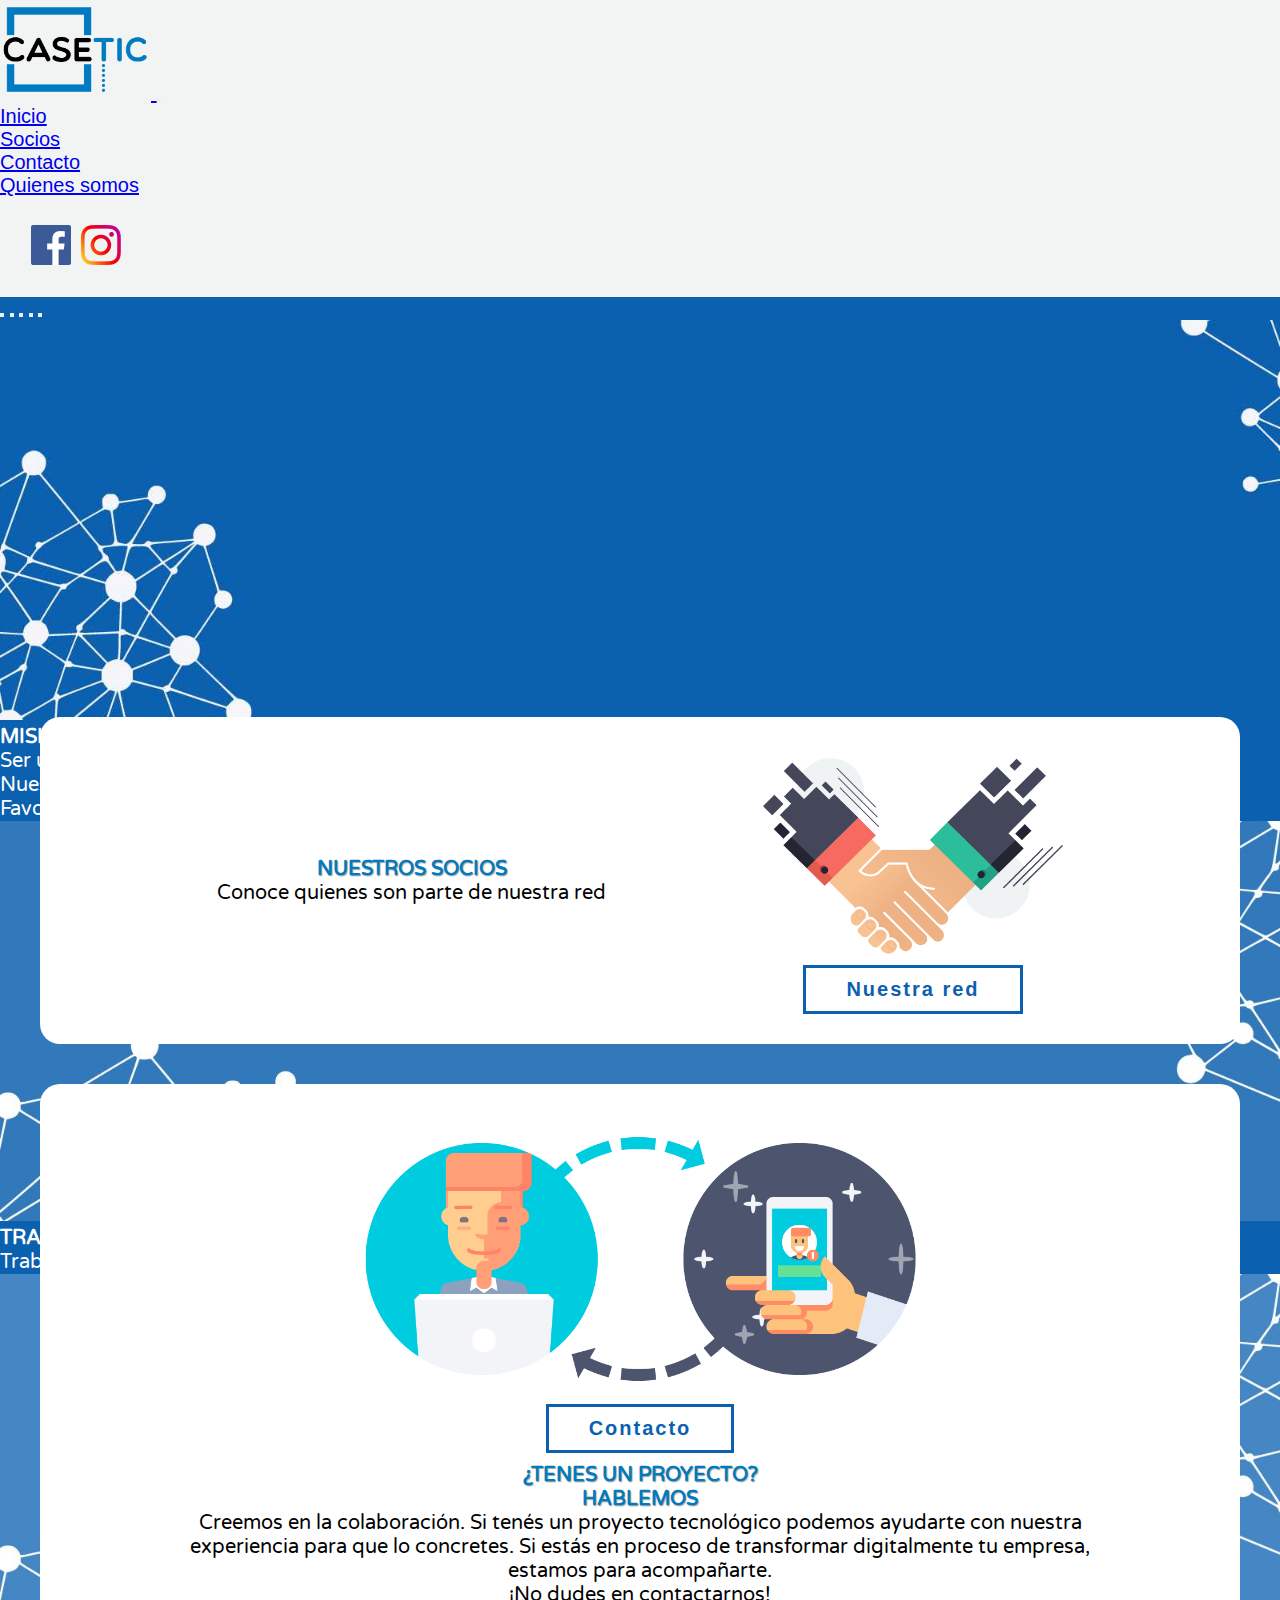
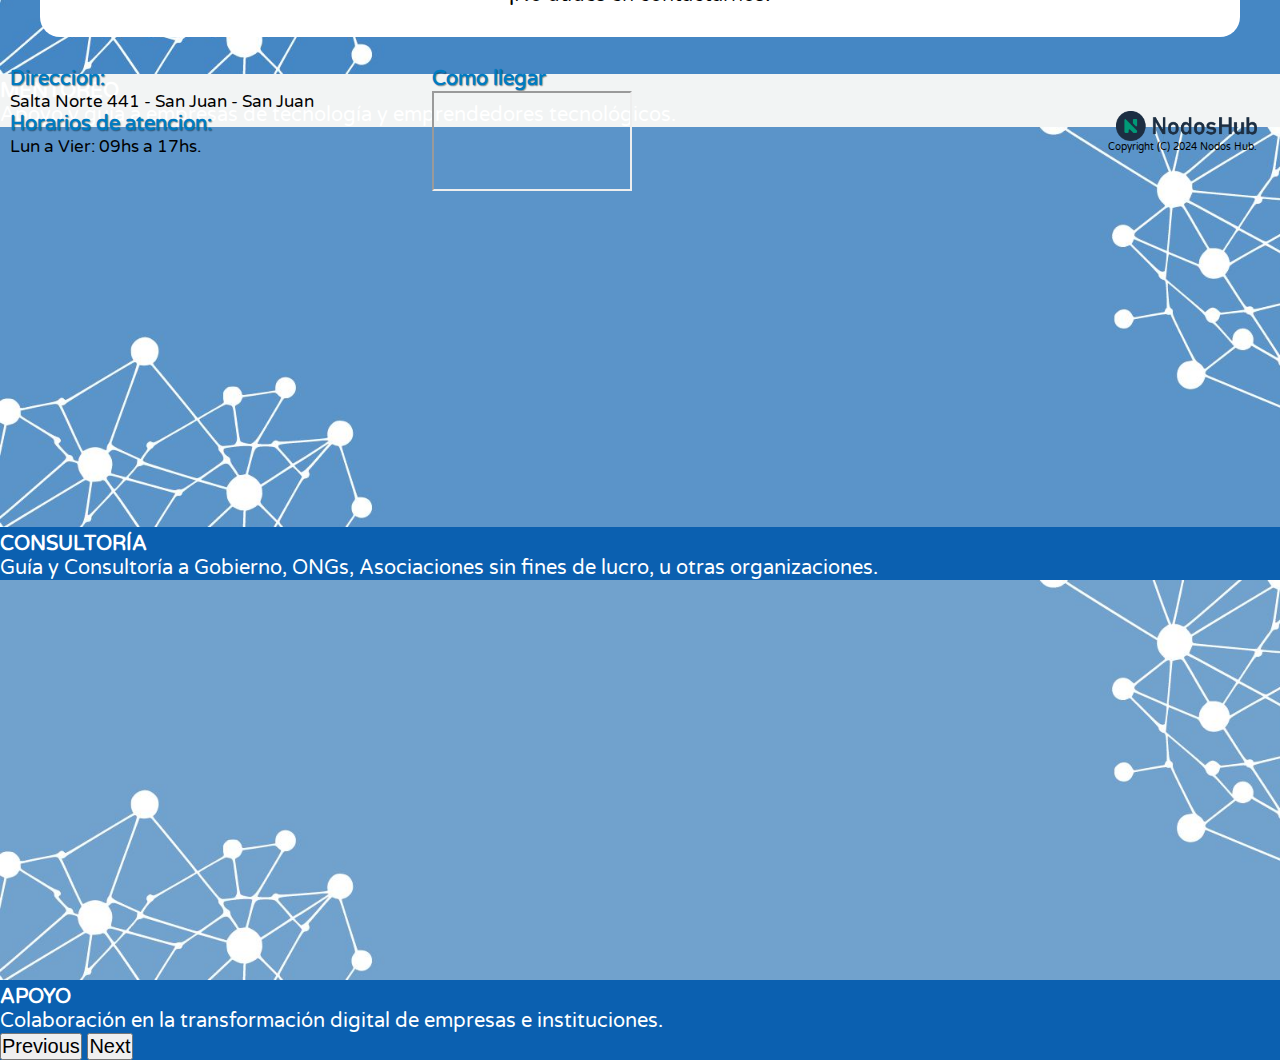
==== index.html @ f6cd6129 "primera" ====
<!DOCTYPE html>
<html lang="en">
<head>
    <link href="https://cdn.jsdelivr.net/npm/bootstrap@5.3.2/dist/css/bootstrap.min.css" rel="stylesheet" integrity="sha384-T3c6CoIi6uLrA9TneNEoa7RxnatzjcDSCmG1MXxSR1GAsXEV/Dwwykc2MPK8M2HN" crossorigin="anonymous">
    <meta charset="UTF-8">
    <meta name="viewport" content="width=device-width, initial-scale=1.0">
    <link href="https://fonts.googleapis.com/css2?family=Anton&display=swap" rel="stylesheet">
    <link rel="stylesheet" href="/css/style.css">
    <link rel="preconnect" href="https://fonts.googleapis.com">
    <link rel="preconnect" href="https://fonts.gstatic.com" crossorigin>
    <link href="https://fonts.googleapis.com/css2?family=Varela+Round&display=swap" rel="stylesheet">
    <title>CASETIC</title>
</head>
<body>
    <header class="Nav">
        <nav class="navbar navbar-expand-lg" style="background-color: #F2F4F4;">
            <div class="container-fluid">
            <a class="navbar-brand" href="index.html">
                <img id="logo" src="/img/isologo-peque.png" alt="Logo">
            </a>
            <button class="navbar-toggler" type="button" data-bs-toggle="collapse" data-bs-target="#navbarNav" aria-controls="navbarNav" aria-expanded="false" aria-label="Toggle navigation">
                <span class="navbar-toggler-icon"></span>
            </button>
            <div class="collapse navbar-collapse" id="navbarNav">
                <ul class="navbar-nav mx-auto">
                <li class="nav-item">
                    <a class="nav-link" aria-current="page" href="index.html">Inicio</a>
                </li>
                <li class="nav-item">
                    <a class="nav-link" href="socios.html">Socios</a>
                </li>
                <li class="nav-item">
                    <a class="nav-link" href="/contacto.html">Contacto</a>
                </li>
                <li class="nav-item">
                  <a class="nav-link" href="nosotros.html">Quienes somos</a>
              </li>
                </ul>
            </div>
            <div class="redes">
              <a href="https://www.facebook.com/casetic/" target="_blank"><img src="/img/face.png" alt=""></a>
              <a href="https://www.instagram.com/casetic" target="_blank"><img src="/img/ig.png" alt=""></a>
            </div>
        </nav>
    </header>

    <section class="carrousel-top">
      <div class="carrusel" >
        <div id="carouselExampleDark" class="carousel carousel-dark slide carousel-fade" data-bs-ride="carousel" >
            <div class="carousel-indicators">
              <button type="button" data-bs-target="#carouselExampleDark" data-bs-slide-to="0" class="active" aria-current="true" aria-label="Slide 1"></button>
              <button type="button" data-bs-target="#carouselExampleDark" data-bs-slide-to="1" aria-label="Slide 2"></button>
              <button type="button" data-bs-target="#carouselExampleDark" data-bs-slide-to="2" aria-label="Slide 3"></button>
              <button type="button" data-bs-target="#carouselExampleDark" data-bs-slide-to="3" aria-label="Slide 4"></button>
              <button type="button" data-bs-target="#carouselExampleDark" data-bs-slide-to="4" aria-label="Slide 5"></button>
            </div>
            <div class="carousel-inner">
              <div class="carousel-item active" data-bs-interval="10000">
                <img src="/img/slliderx.jpg" class="d-block w-100" alt="...">
                <div class="carousel-caption top-0 mt-5">
                  <h2 class="mt-0 fs-1 text-uppercase">MISIÓN</h2>
                  <p class="display-7 fw-bolder">Ser una cámara empresarial comprometida con el desarrollo de la economía del conocimiento de la Provincia de San Juan.</p>
                  <p>Nuestra misión es fomentar la vinculación entre las empresas socias con entidades y empresas de otras verticales de la economía.</p>
                  <p>Favorecer el desarrollo sectorial para convertirnos en un pular fundamental del crecimiento del entramado productivo e industrial.</p>
                </div>
              </div>
              <div class="carousel-item active" data-bs-interval="10000">
                <img src="/img/fondo3.jpg" class="d-block w-100" alt="...">
                <div class="carousel-caption top-0  mt-5">
                  <h2 class="mt-5 fs-1 text-uppercase">TRABAJO COORDINADO</h2>
                  <p class="display-7 fw-bolder">Trabajamos junto a los sectores productivos y creativos de la Provincia.</p>
                </div>
              </div>
              <div class="carousel-item active" data-bs-interval="10000">
                <img src="/img/fondo4.jpg" class="d-block w-100" alt="...">
                <div class="carousel-caption top-0  mt-5">
                  <h2 class="mt-5 fs-1 text-uppercase">MENTOREO</h2>
                  <p class="display-7 fw-bolder">Apoyo y guía a empresas de tecnología y emprendedores tecnológicos.</p>
                </div>
              </div>
              <div class="carousel-item active" data-bs-interval="10000">
                <img src="/img/fondo5.jpg" class="d-block w-100" alt="...">
                <div class="carousel-caption top-0  mt-5">
                  <h2 class="mt-5 fs-1 text-uppercase">CONSULTORÍA</h2>
                  <p class="display-7 fw-bolder">Guía y Consultoría a Gobierno, ONGs, Asociaciones sin fines de lucro, u otras organizaciones.</p>
                </div>
              </div>
              <div class="carousel-item active" data-bs-interval="10000">
                <img src="/img/fondo6.jpg" class="d-block w-100" alt="...">
                <div class="carousel-caption top-0  mt-5">
                  <h2 class="mt-5 fs-1 text-uppercase">APOYO</h2>
                  <p class="display-7 fw-bolder">Colaboración en la transformación digital de empresas e instituciones.</p>
                </div>
              </div>
            </div>
            <button class="carousel-control-prev" type="button" data-bs-target="#carouselExampleDark" data-bs-slide="prev">
              <span class="carousel-control-prev-icon" aria-hidden="true"></span>
              <span class="visually-hidden">Previous</span>
            </button>
            <button class="carousel-control-next" type="button" data-bs-target="#carouselExampleDark" data-bs-slide="next">
              <span class="carousel-control-next-icon" aria-hidden="true"></span>
              <span class="visually-hidden">Next</span>
            </button>
          </div>
        </div>    
    </section>

    <section class="socios">
    <div class="cards flex-row ..." >
        <div class="texto" >
            <h2>NUESTROS SOCIOS</h2>
            <p>Conoce quienes son parte de nuestra red</p>
        </div>
        <div class="imagen">
            <img src="/img/pngwing.com.png" alt="">
            <div class="boton">
              <a href="/socios.html" class="bn14">Nuestra red</button></a>
            </div>
        </div>
    </div>
    </section>

    <section class="Contacto">
      <div class="cards flex-row" >
        <div class="imagen">
          <img src="/img/contacto1.png" alt="">
          <div class="boton">
            <a href="/contacto.html" class="bn14">Contacto</button></a>
          </div>
        </div>
        <div class="intro">
          <h2>¿TENES UN PROYECTO?</h2>
          <h2>HABLEMOS</h2>
          <p>Creemos en la colaboración. Si tenés un proyecto tecnológico podemos ayudarte con nuestra experiencia para que lo concretes. Si estás en proceso de transformar digitalmente tu empresa, estamos para acompañarte.</p>
          <p>¡No dudes en contactarnos!</p>
        </div>        
      </div>
    </section>

    <footer class="pie">
      <div class="hora-dire">
        <h6>Direccion:</h6>
        <p>Salta Norte 441 - San Juan - San Juan</p>
        <h6>Horarios de atencion:</h6>
        <p>Lun a Vier: 09hs a 17hs.</p>
      </div>
      <div class="map">
        <h6>Como llegar</h6>
        <iframe src="https://www.google.com/maps/embed?pb=!1m14!1m8!1m3!1d13603.292685129614!2d-68.53767333834912!3d-31.52901628217124!3m2!1i1024!2i768!4f13.1!3m3!1m2!1s0x96814027e4897f9d%3A0x8abd70227843b22!2sCASETIC!5e0!3m2!1ses!2sar!4v1711327447420!5m2!1ses!2sar"></iframe>
      </div>
      <div class="nodos">
        <img src="/img/Nodos.png" alt="">
        <p>Copyright (C) 2024 Nodos Hub.</p>
      </div>
    </footer>
      <script src="https://cdn.jsdelivr.net/npm/bootstrap@5.3.2/dist/js/bootstrap.bundle.min.js" integrity="sha384-C6RzsynM9kWDrMNeT87bh95OGNyZPhcTNXj1NW7RuBCsyN/o0jlpcV8Qyq46cDfL" crossorigin="anonymous"></script>
  
</body>
</html>
---- css/style.css ----
*{
    box-sizing: border-box;
    margin: 0;
    padding: 0;
    font-family: 'roboto', sans-serif;
    font-size: 20px;
}
body{
    background-color: #0B60B0;
    min-height: 10vh;
}
h2 {
  font-family: "Varela Round", sans-serif;
}
h1{
  font-family: "Varela Round", sans-serif;
}
h6{
  font-family: "Varela Round", sans-serif;
}
p{
  font-family: "Varela Round", sans-serif;
}
#logo{
    height: 100px;
    width: auto;
}
.redes{
  display: flex;
  flex-direction: row;
  justify-content: center;
  align-items: center;
  height: 100px;
  width: 151.05px;
}
.redes img{
  height: 50px;
  width: auto;
}

.carousel-caption h2,
.carousel-caption p {
    color: #fff !important;
}
.carrousel-top{
  height: 400px;
  width: 100%;
}
.carrusel{
  height: 100%;
  width: 100%;
  margin: 0px;
  align-items: center;
  justify-content: center;
}

.slide{
  width: 100%;
}
.slide img{
    height: 400px;
    object-fit: cover;
}
.socios{
    display: flex;
    height: auto;
    width: 100%;
    padding: 10px;
    background-color: #0B60B0;
    align-items: center;
    justify-content: center;
    object-fit: cover;
}
.socios .cards{
    box-sizing: border-box;
    display: flex;
    flex-wrap: wrap;
    background-color: white;
    justify-content:space-evenly;
    width: 100%;
    max-width: 1200px;
    height: auto;
    padding: 30px 20px;
    margin: 10px;
    border: none;
    border-radius:20px;
    align-items: center;
}
.socios .cards .imagen{
    display: flex;
    flex-direction: column;
    justify-content: center;
    align-items: center;
}
.socios .cards img{
    width: 300px;
}
.texto h2{
  color: #007bc1;
  text-shadow: 1px 1px 1px rgba(0,0,0,0.37);
  text-align: center;
}

@media (max-width: 768px) {
  .socios .cards {
    padding: 20px; /* Ajusta el padding para pantallas más pequeñas */
  }
}

.Contacto{
  display: flex;
  height: auto;
  width: 100%;
  padding: 10px;
  background-color: #0B60B0;
  align-items: center;
  justify-content: center;
  object-fit: cover;
}
.Contacto .cards{
    box-sizing: border-box;
    display:flex;
    flex-wrap: wrap;
    flex-direction: row;
    background-color: white;
    justify-content:center;
    width: 100%;
    max-width: 1200px;
    height: 100%;
    padding: 30px 20px;
    margin: 10px;
    border: none;
    border-radius:20px;
}

.Contacto .cards .intro{
    max-width: 80%;
    max-height: 80%;
    margin: auto;
    flex-basis: auto;
    flex-grow: 1;
    text-align: center;
    justify-content: center;
    padding-top: 10px;
}
.Contacto .cards .imagen{
    flex-basis: auto;
    flex-grow: 1;
    display: flex;
    flex-direction: column;
    justify-content: center;
    align-items: center;
    margin: auto;
}
.Contacto .cards img{
    width: 50%;
    object-fit: cover;
}
.intro h2{
  text-align: center;
  color: #007bc1;
  text-shadow: 1px 1px 1px rgba(0,0,0,0.37);
}

@media (max-width: 768px) {
  .Contacto .cards {
    padding: 20px; /* Ajusta el padding para pantallas más pequeñas */
  }
}

.pie {
  display: flex;
  flex-direction:row;
  position: static;
  background-color: #F2F4F4;
  width: 100%;
  height: auto;
  margin: 0;
  box-sizing: border-box;
}
.pie h6{
  color: #007bc1;
  text-shadow: 1px 1px 1px rgba(0,0,0,0.37);
}
.hora-dire{
  flex: wrap;
  flex-direction: column;
  align-items: start;
  justify-content: start;
  margin: 0;
  padding: 10px;
  width: auto;
  width: 33%;
  box-sizing: border-box;
}
.pie .hora-dire p{
  font-size: 17px;
}
.pie .map{
  flex: wrap;
  flex-direction: column;
  align-items: start;
  justify-content: start;
  margin: 0;
  padding: 10px;
  width: 33%;
  box-sizing: border-box;
}
.pie .map iframe{
  height: 100px;
  width: 200px;
  
}
.pie .nodos{
  display: flex;
  flex-direction: column;
  align-items: end;
  justify-content: center;
  margin: 0;
  padding: 10px;
  width: 33%;
  box-sizing: border-box;
}

.nodos p{
  font-size: 10px;
}

.pie img{
  height: 30px;
  width: auto;
}
@media only screen and (max-width: 768px) {
  .pie {
    flex-direction: column; /* Cambiar a una disposición de columna en dispositivos móviles */
  }
  .pie .hora-dire,
  .pie .map,
  .pie .nodos {
    width: 100%; /* Cambiar el ancho de las columnas a 100% en dispositivos móviles */
    margin: 0; /* Eliminar márgenes en dispositivos móviles */
  }
  .pie .map iframe {
    height: 200px; /* Modificar el tamaño del iframe en dispositivos móviles */
    width: 100%; /* Ajustar el ancho del iframe al 100% en dispositivos móviles */
  }
  .pie img {
    height: auto; /* Permitir que la altura de la imagen se ajuste automáticamente en dispositivos móviles */
    width: 100%; /* Ajustar el ancho de la imagen al 100% en dispositivos móviles */
  }
}


/* BOTONES */
.bn632-hover {
    width: 160px;
    font-size: 16px;
    font-weight: 600;
    color: #fff;
    cursor: pointer;
    margin: 20px;
    height: 55px;
    text-align:center;
    border: none;
    background-size: 300% 100%;
    border-radius: 50px;
    moz-transition: all .4s ease-in-out;
    -o-transition: all .4s ease-in-out;
    -webkit-transition: all .4s ease-in-out;
    transition: all .4s ease-in-out;
  }
  
  .bn632-hover:hover {
    background-position: 100% 0;
    moz-transition: all .4s ease-in-out;
    -o-transition: all .4s ease-in-out;
    -webkit-transition: all .4s ease-in-out;
    transition: all .4s ease-in-out;
  }
  
  .bn632-hover:focus {
    outline: none;
  }
  
  .bn632-hover.bn26 {
    background-image: linear-gradient(
      to right,
      #25aae1,
      #4481eb,
      #04befe,
      #3f86ed
    );
    box-shadow: 0 4px 15px 0 rgba(65, 132, 234, 0.75);
  }

  .bn632-hover {
    width: 160px;
    font-size: 16px;
    font-weight: 600;
    color: #fff;
    cursor: pointer;
    margin: 20px;
    height: 55px;
    text-align: center;
    border: none;
    background-size: 300% 100%;
    border-radius: 50px;
    -o-transition: all 0.4s ease-in-out;
    -webkit-transition: all 0.4s ease-in-out;
    transition: all 0.4s ease-in-out;
  }
  
  .bn632-hover:hover {
    background-position: 100% 0;
    moz-transition: all .4s ease-in-out;
    -o-transition: all .4s ease-in-out;
    -webkit-transition: all .4s ease-in-out;
    transition: all .4s ease-in-out;
  }
  
  .bn632-hover:focus {
    outline: none;
  }
  
  .bn632-hover.bn24 {
    background-image: linear-gradient(
        to right,
        #6253e1,
        #852d91,
        #a3a1ff,
        #f24645
      );
    box-shadow: 0 4px 15px 0 rgba(126, 52, 161, 0.75);
  }
  
  .bn15 {
    font-family: lato,sans-serif;
    font-weight: bold;
    font-size: 1em;
    letter-spacing: 0.1em;
    text-decoration: none;
    color: #0B60B0;
    display: inline-block;
    padding: 10px 40px 10px 40px;
    position: relative;
    border: 3px solid #0B60B0;
    border-radius: 20px;
  }

  .bn14 {
    font-family: lato,sans-serif;
    font-weight: bold;
    font-size: 1em;
    letter-spacing: 0.1em;
    text-decoration: none;
    color: #0B60B0;
    display: inline-block;
    padding: 10px 40px 10px 40px;
    position: relative;
    border: 3px solid #0B60B0;
    border-radius: 0px;
  }
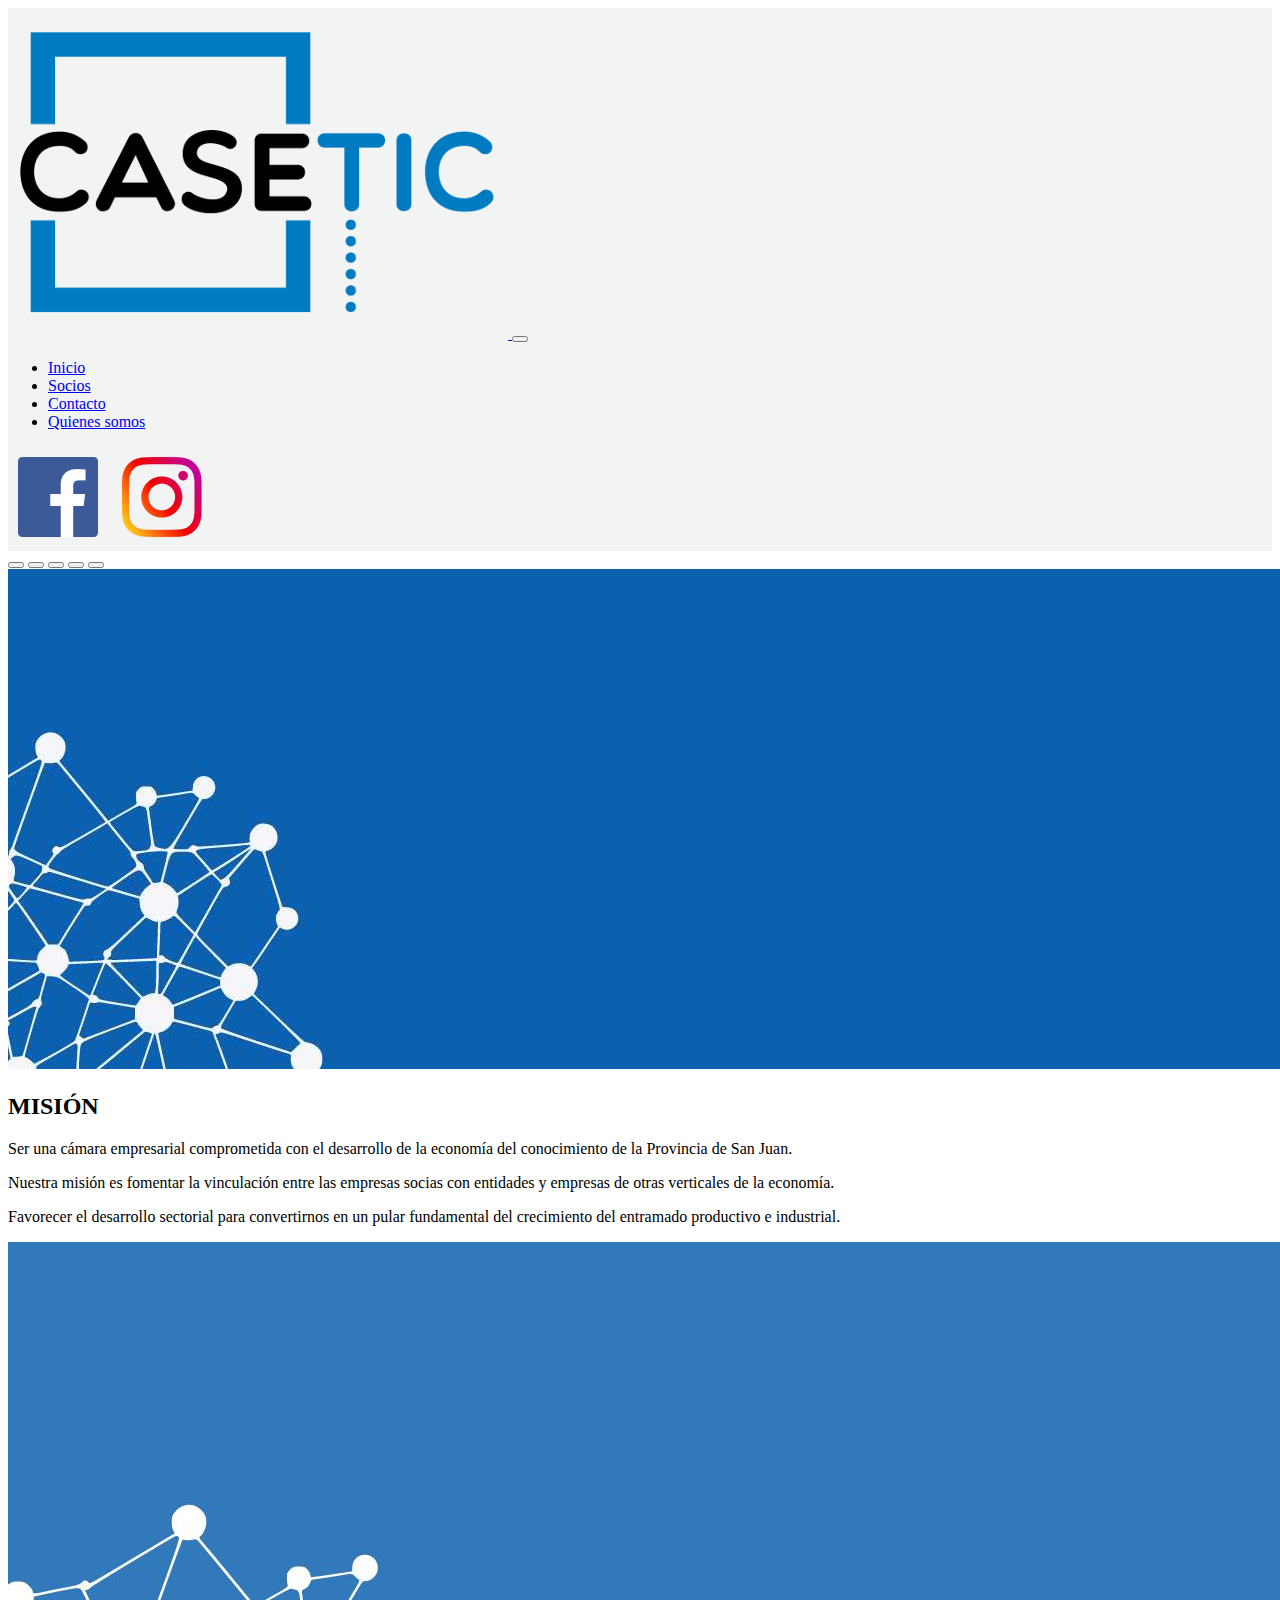
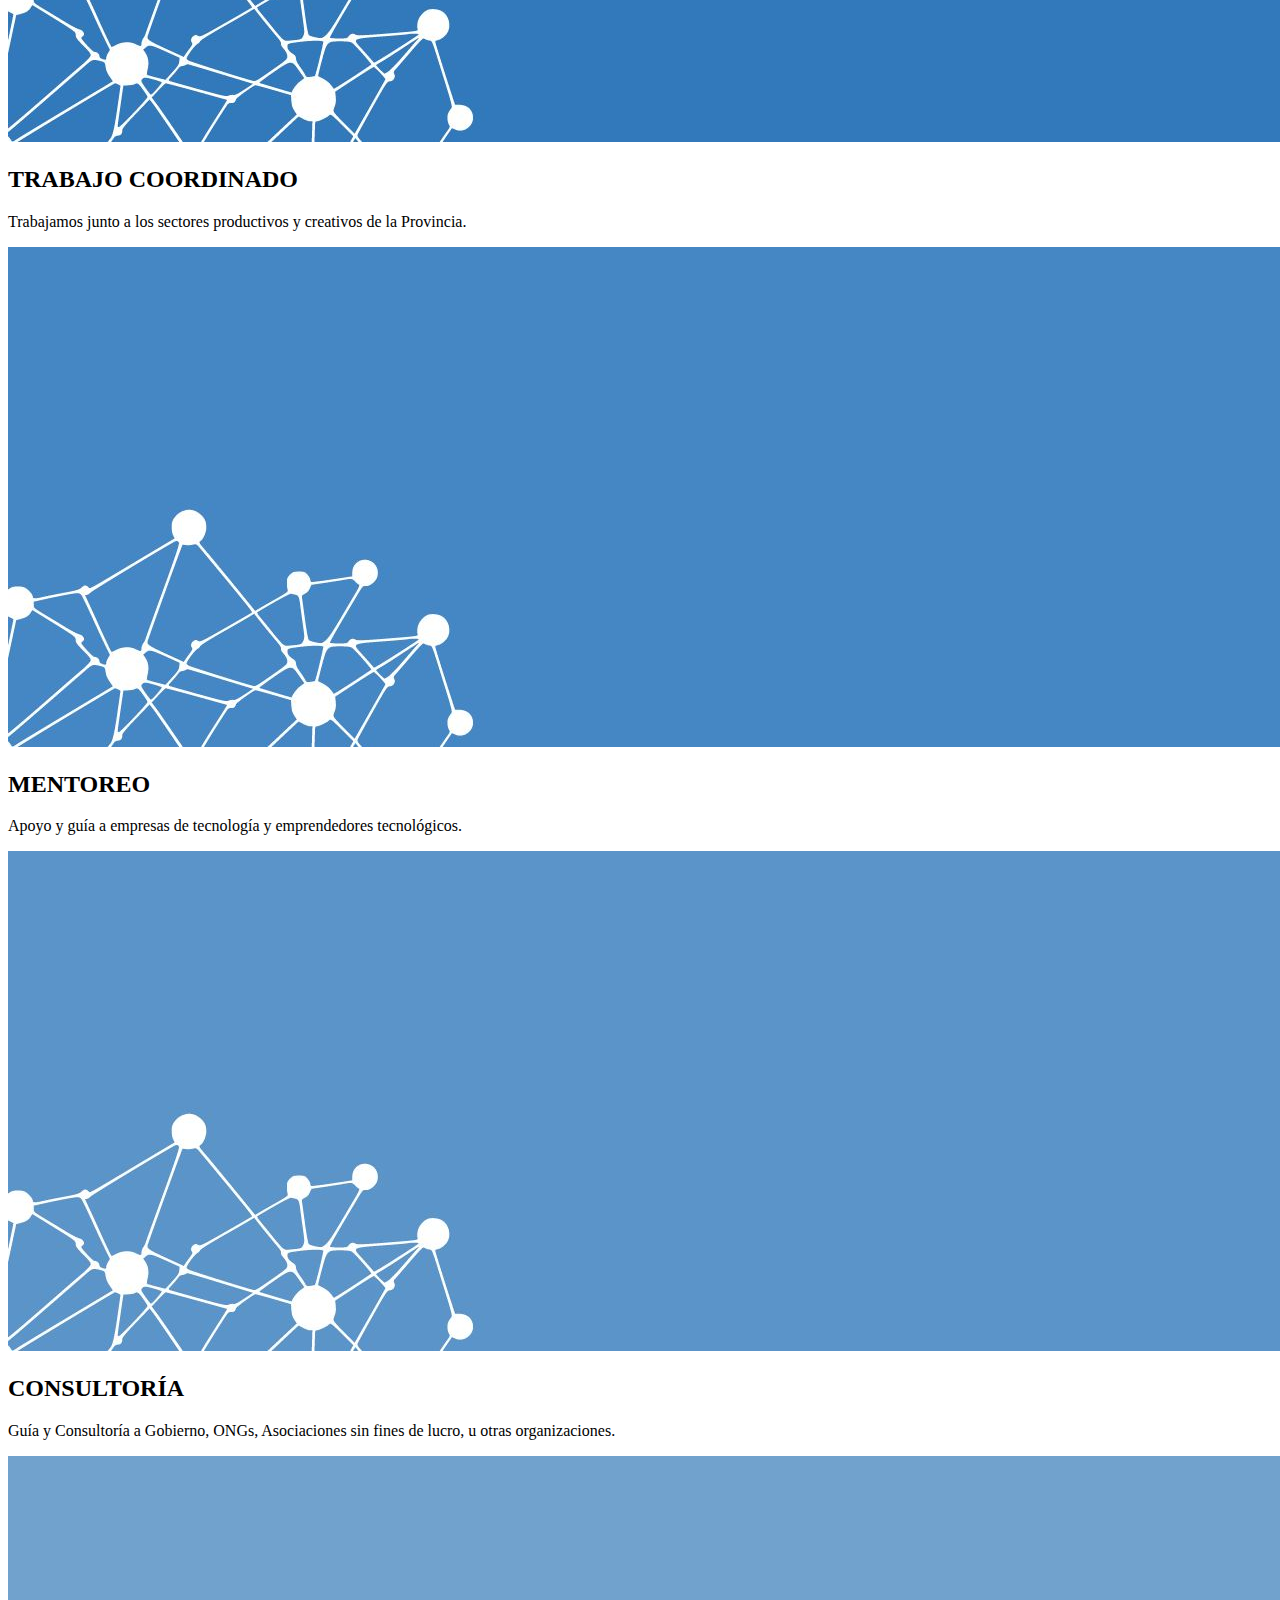
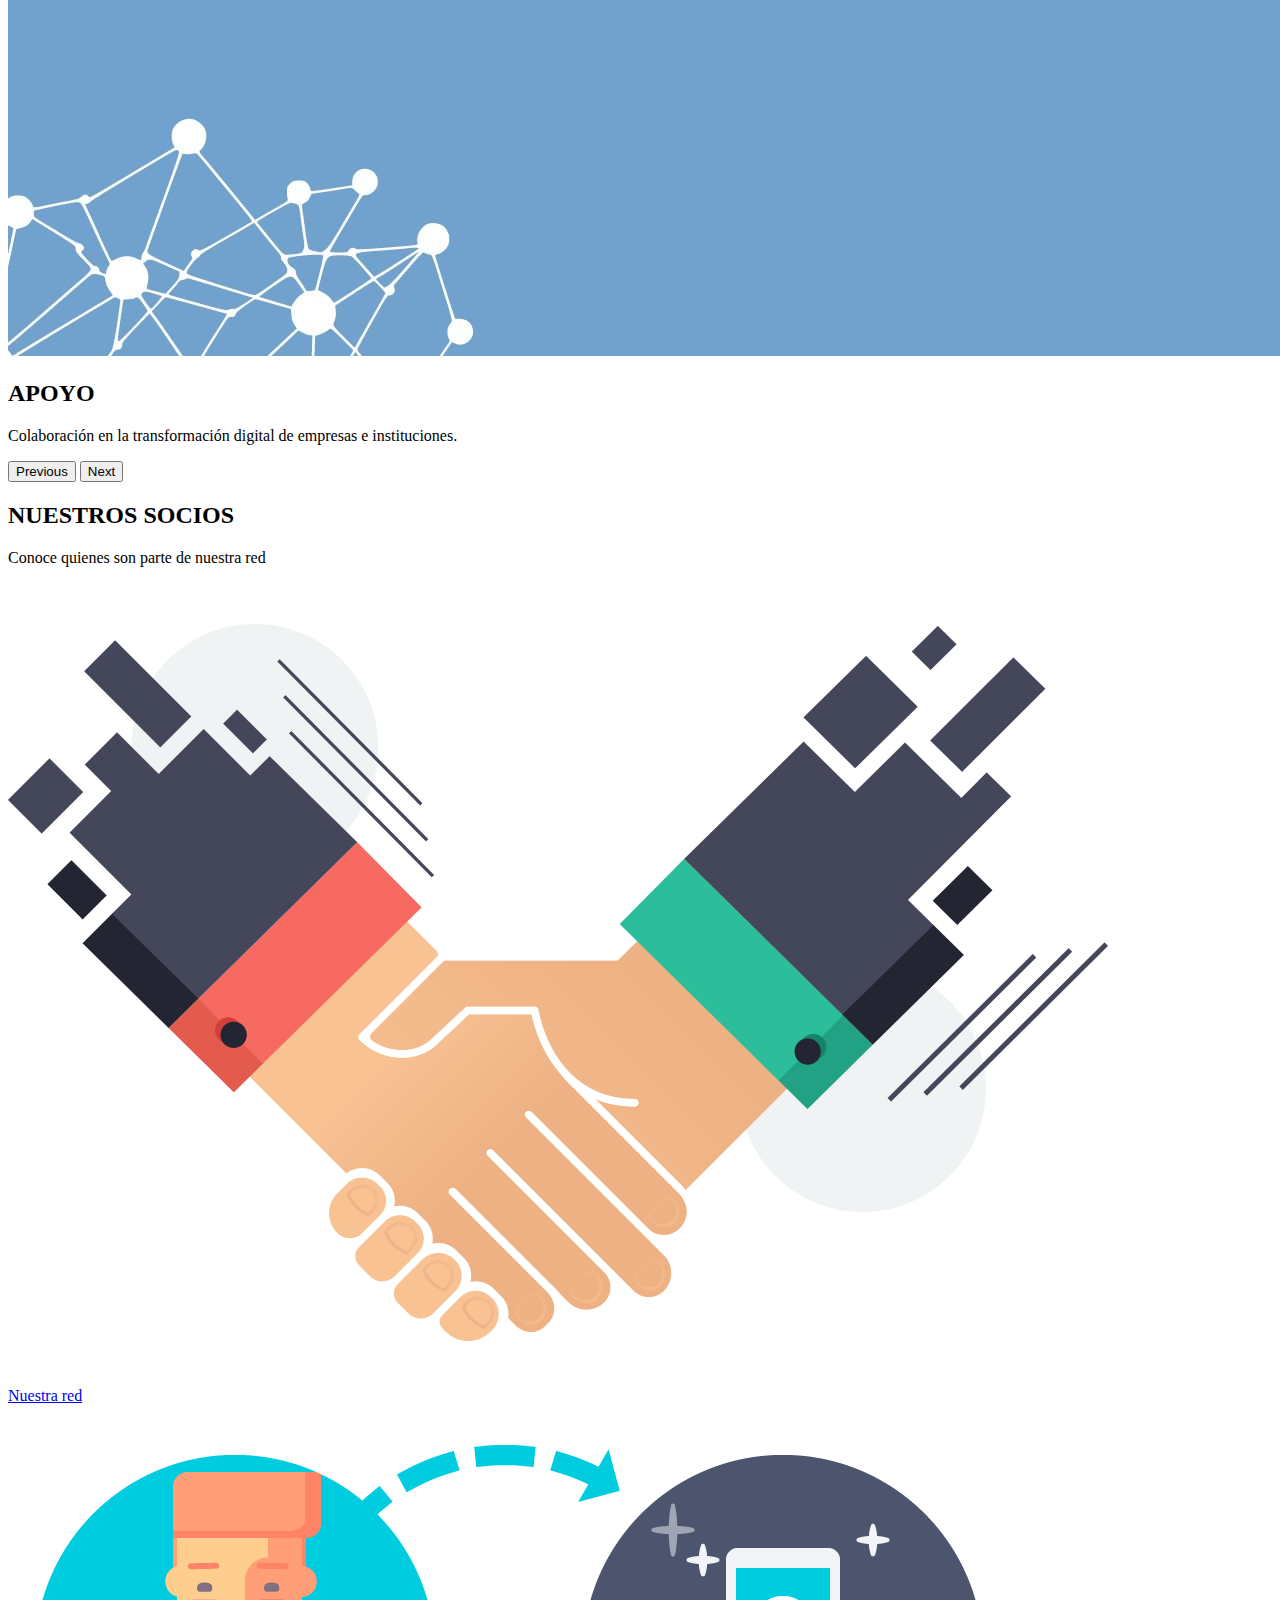
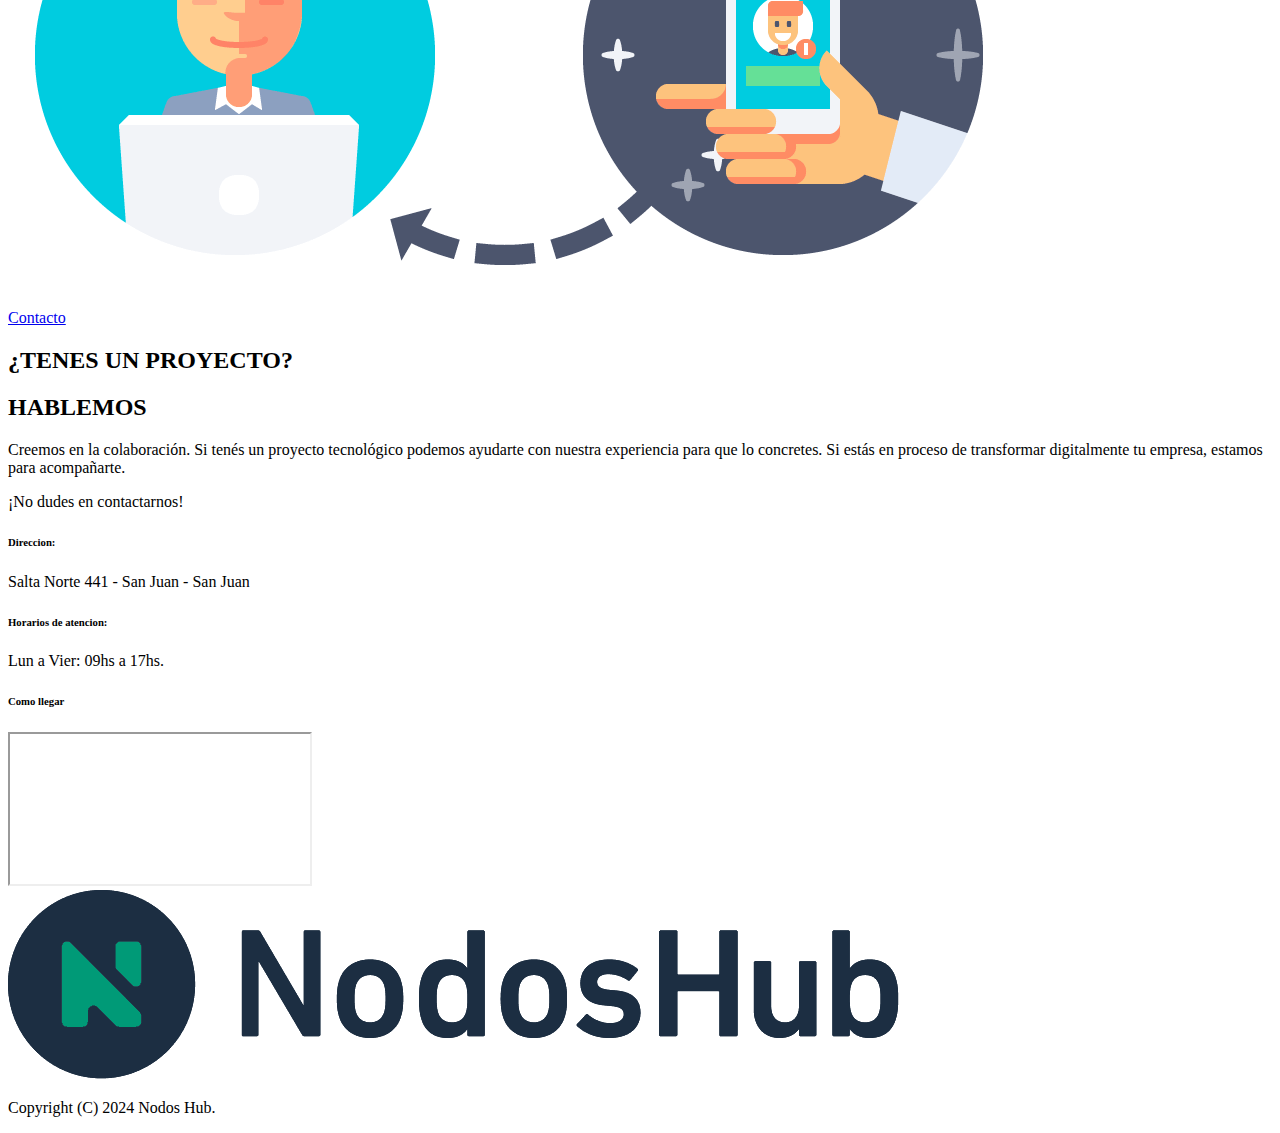
==== commit b395a66c: "Update index.html" ====
--- a/index.html
+++ b/index.html
@@ -5,7 +5,7 @@
     <meta charset="UTF-8">
     <meta name="viewport" content="width=device-width, initial-scale=1.0">
     <link href="https://fonts.googleapis.com/css2?family=Anton&display=swap" rel="stylesheet">
-    <link rel="stylesheet" href="/css/style.css">
+    <link rel="stylesheet" href="Casetic/css/style.css">
     <link rel="preconnect" href="https://fonts.googleapis.com">
     <link rel="preconnect" href="https://fonts.gstatic.com" crossorigin>
     <link href="https://fonts.googleapis.com/css2?family=Varela+Round&display=swap" rel="stylesheet">
@@ -156,4 +156,4 @@
       <script src="https://cdn.jsdelivr.net/npm/bootstrap@5.3.2/dist/js/bootstrap.bundle.min.js" integrity="sha384-C6RzsynM9kWDrMNeT87bh95OGNyZPhcTNXj1NW7RuBCsyN/o0jlpcV8Qyq46cDfL" crossorigin="anonymous"></script>
   
 </body>
-</html>+</html>
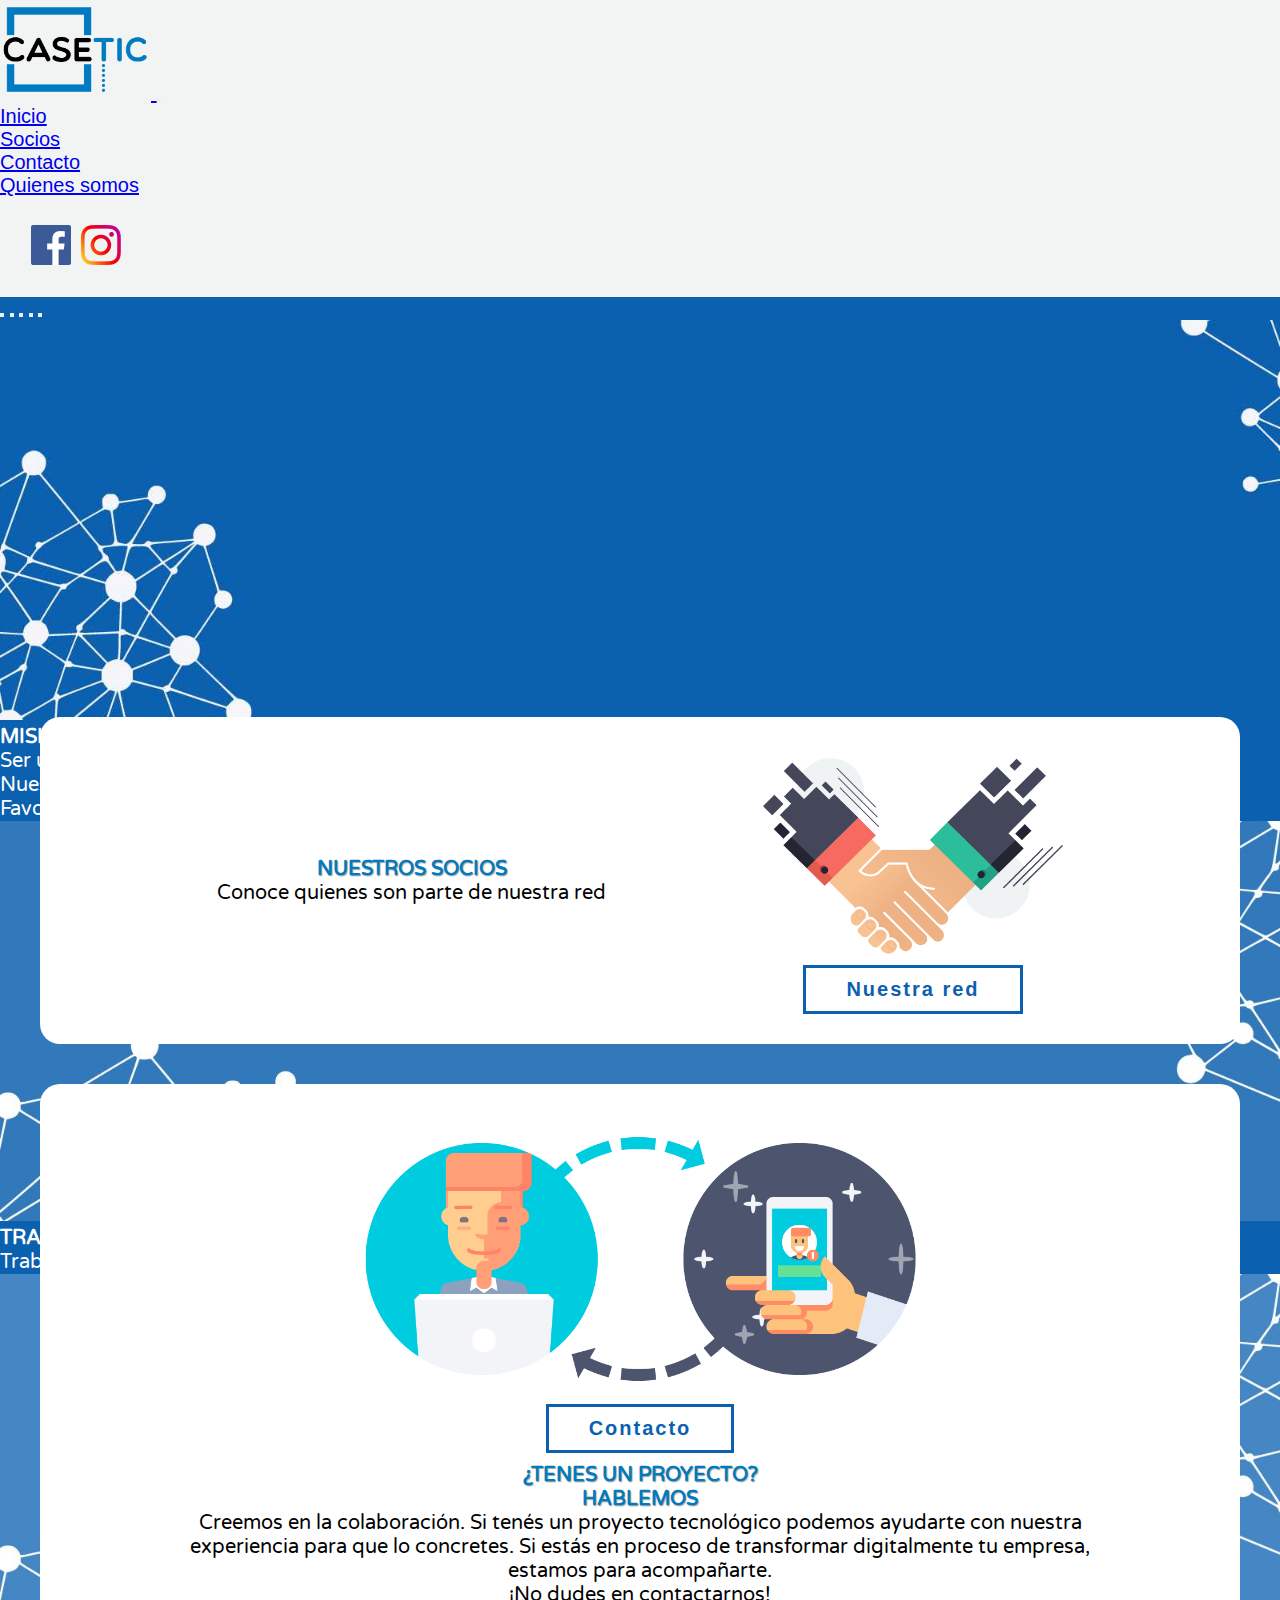
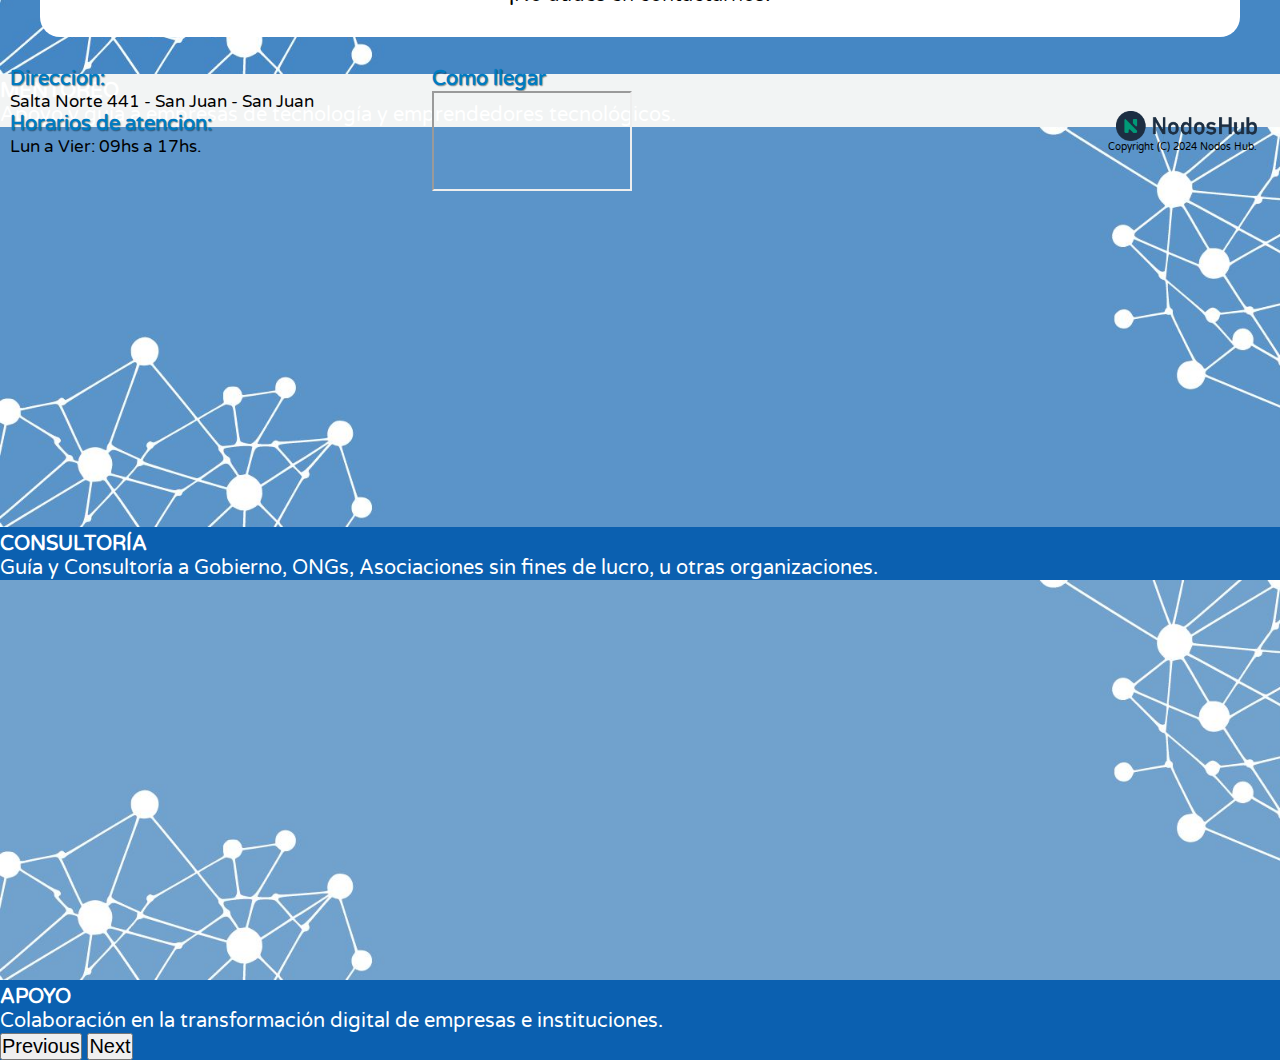
==== commit debef3b6: "Update index.html" ====
--- a/index.html
+++ b/index.html
@@ -5,7 +5,7 @@
     <meta charset="UTF-8">
     <meta name="viewport" content="width=device-width, initial-scale=1.0">
     <link href="https://fonts.googleapis.com/css2?family=Anton&display=swap" rel="stylesheet">
-    <link rel="stylesheet" href="Casetic/css/style.css">
+    <link rel="stylesheet" href="css/style.css">
     <link rel="preconnect" href="https://fonts.googleapis.com">
     <link rel="preconnect" href="https://fonts.gstatic.com" crossorigin>
     <link href="https://fonts.googleapis.com/css2?family=Varela+Round&display=swap" rel="stylesheet">
--- a/css/style.css
+++ b/css/style.css
@@ -0,0 +1,362 @@
+*{
+    box-sizing: border-box;
+    margin: 0;
+    padding: 0;
+    font-family: 'roboto', sans-serif;
+    font-size: 20px;
+}
+body{
+    background-color: #0B60B0;
+    min-height: 10vh;
+}
+h2 {
+  font-family: "Varela Round", sans-serif;
+}
+h1{
+  font-family: "Varela Round", sans-serif;
+}
+h6{
+  font-family: "Varela Round", sans-serif;
+}
+p{
+  font-family: "Varela Round", sans-serif;
+}
+#logo{
+    height: 100px;
+    width: auto;
+}
+.redes{
+  display: flex;
+  flex-direction: row;
+  justify-content: center;
+  align-items: center;
+  height: 100px;
+  width: 151.05px;
+}
+.redes img{
+  height: 50px;
+  width: auto;
+}
+
+.carousel-caption h2,
+.carousel-caption p {
+    color: #fff !important;
+}
+.carrousel-top{
+  height: 400px;
+  width: 100%;
+}
+.carrusel{
+  height: 100%;
+  width: 100%;
+  margin: 0px;
+  align-items: center;
+  justify-content: center;
+}
+
+.slide{
+  width: 100%;
+}
+.slide img{
+    height: 400px;
+    object-fit: cover;
+}
+.socios{
+    display: flex;
+    height: auto;
+    width: 100%;
+    padding: 10px;
+    background-color: #0B60B0;
+    align-items: center;
+    justify-content: center;
+    object-fit: cover;
+}
+.socios .cards{
+    box-sizing: border-box;
+    display: flex;
+    flex-wrap: wrap;
+    background-color: white;
+    justify-content:space-evenly;
+    width: 100%;
+    max-width: 1200px;
+    height: auto;
+    padding: 30px 20px;
+    margin: 10px;
+    border: none;
+    border-radius:20px;
+    align-items: center;
+}
+.socios .cards .imagen{
+    display: flex;
+    flex-direction: column;
+    justify-content: center;
+    align-items: center;
+}
+.socios .cards img{
+    width: 300px;
+}
+.texto h2{
+  color: #007bc1;
+  text-shadow: 1px 1px 1px rgba(0,0,0,0.37);
+  text-align: center;
+}
+
+@media (max-width: 768px) {
+  .socios .cards {
+    padding: 20px; /* Ajusta el padding para pantallas más pequeñas */
+  }
+}
+
+.Contacto{
+  display: flex;
+  height: auto;
+  width: 100%;
+  padding: 10px;
+  background-color: #0B60B0;
+  align-items: center;
+  justify-content: center;
+  object-fit: cover;
+}
+.Contacto .cards{
+    box-sizing: border-box;
+    display:flex;
+    flex-wrap: wrap;
+    flex-direction: row;
+    background-color: white;
+    justify-content:center;
+    width: 100%;
+    max-width: 1200px;
+    height: 100%;
+    padding: 30px 20px;
+    margin: 10px;
+    border: none;
+    border-radius:20px;
+}
+
+.Contacto .cards .intro{
+    max-width: 80%;
+    max-height: 80%;
+    margin: auto;
+    flex-basis: auto;
+    flex-grow: 1;
+    text-align: center;
+    justify-content: center;
+    padding-top: 10px;
+}
+.Contacto .cards .imagen{
+    flex-basis: auto;
+    flex-grow: 1;
+    display: flex;
+    flex-direction: column;
+    justify-content: center;
+    align-items: center;
+    margin: auto;
+}
+.Contacto .cards img{
+    width: 50%;
+    object-fit: cover;
+}
+.intro h2{
+  text-align: center;
+  color: #007bc1;
+  text-shadow: 1px 1px 1px rgba(0,0,0,0.37);
+}
+
+@media (max-width: 768px) {
+  .Contacto .cards {
+    padding: 20px; /* Ajusta el padding para pantallas más pequeñas */
+  }
+}
+
+.pie {
+  display: flex;
+  flex-direction:row;
+  position: static;
+  background-color: #F2F4F4;
+  width: 100%;
+  height: auto;
+  margin: 0;
+  box-sizing: border-box;
+}
+.pie h6{
+  color: #007bc1;
+  text-shadow: 1px 1px 1px rgba(0,0,0,0.37);
+}
+.hora-dire{
+  flex: wrap;
+  flex-direction: column;
+  align-items: start;
+  justify-content: start;
+  margin: 0;
+  padding: 10px;
+  width: auto;
+  width: 33%;
+  box-sizing: border-box;
+}
+.pie .hora-dire p{
+  font-size: 17px;
+}
+.pie .map{
+  flex: wrap;
+  flex-direction: column;
+  align-items: start;
+  justify-content: start;
+  margin: 0;
+  padding: 10px;
+  width: 33%;
+  box-sizing: border-box;
+}
+.pie .map iframe{
+  height: 100px;
+  width: 200px;
+  
+}
+.pie .nodos{
+  display: flex;
+  flex-direction: column;
+  align-items: end;
+  justify-content: center;
+  margin: 0;
+  padding: 10px;
+  width: 33%;
+  box-sizing: border-box;
+}
+
+.nodos p{
+  font-size: 10px;
+}
+
+.pie img{
+  height: 30px;
+  width: auto;
+}
+@media only screen and (max-width: 768px) {
+  .pie {
+    flex-direction: column; /* Cambiar a una disposición de columna en dispositivos móviles */
+  }
+  .pie .hora-dire,
+  .pie .map,
+  .pie .nodos {
+    width: 100%; /* Cambiar el ancho de las columnas a 100% en dispositivos móviles */
+    margin: 0; /* Eliminar márgenes en dispositivos móviles */
+  }
+  .pie .map iframe {
+    height: 200px; /* Modificar el tamaño del iframe en dispositivos móviles */
+    width: 100%; /* Ajustar el ancho del iframe al 100% en dispositivos móviles */
+  }
+  .pie img {
+    height: auto; /* Permitir que la altura de la imagen se ajuste automáticamente en dispositivos móviles */
+    width: 100%; /* Ajustar el ancho de la imagen al 100% en dispositivos móviles */
+  }
+}
+
+
+/* BOTONES */
+.bn632-hover {
+    width: 160px;
+    font-size: 16px;
+    font-weight: 600;
+    color: #fff;
+    cursor: pointer;
+    margin: 20px;
+    height: 55px;
+    text-align:center;
+    border: none;
+    background-size: 300% 100%;
+    border-radius: 50px;
+    moz-transition: all .4s ease-in-out;
+    -o-transition: all .4s ease-in-out;
+    -webkit-transition: all .4s ease-in-out;
+    transition: all .4s ease-in-out;
+  }
+  
+  .bn632-hover:hover {
+    background-position: 100% 0;
+    moz-transition: all .4s ease-in-out;
+    -o-transition: all .4s ease-in-out;
+    -webkit-transition: all .4s ease-in-out;
+    transition: all .4s ease-in-out;
+  }
+  
+  .bn632-hover:focus {
+    outline: none;
+  }
+  
+  .bn632-hover.bn26 {
+    background-image: linear-gradient(
+      to right,
+      #25aae1,
+      #4481eb,
+      #04befe,
+      #3f86ed
+    );
+    box-shadow: 0 4px 15px 0 rgba(65, 132, 234, 0.75);
+  }
+
+  .bn632-hover {
+    width: 160px;
+    font-size: 16px;
+    font-weight: 600;
+    color: #fff;
+    cursor: pointer;
+    margin: 20px;
+    height: 55px;
+    text-align: center;
+    border: none;
+    background-size: 300% 100%;
+    border-radius: 50px;
+    -o-transition: all 0.4s ease-in-out;
+    -webkit-transition: all 0.4s ease-in-out;
+    transition: all 0.4s ease-in-out;
+  }
+  
+  .bn632-hover:hover {
+    background-position: 100% 0;
+    moz-transition: all .4s ease-in-out;
+    -o-transition: all .4s ease-in-out;
+    -webkit-transition: all .4s ease-in-out;
+    transition: all .4s ease-in-out;
+  }
+  
+  .bn632-hover:focus {
+    outline: none;
+  }
+  
+  .bn632-hover.bn24 {
+    background-image: linear-gradient(
+        to right,
+        #6253e1,
+        #852d91,
+        #a3a1ff,
+        #f24645
+      );
+    box-shadow: 0 4px 15px 0 rgba(126, 52, 161, 0.75);
+  }
+  
+  .bn15 {
+    font-family: lato,sans-serif;
+    font-weight: bold;
+    font-size: 1em;
+    letter-spacing: 0.1em;
+    text-decoration: none;
+    color: #0B60B0;
+    display: inline-block;
+    padding: 10px 40px 10px 40px;
+    position: relative;
+    border: 3px solid #0B60B0;
+    border-radius: 20px;
+  }
+
+  .bn14 {
+    font-family: lato,sans-serif;
+    font-weight: bold;
+    font-size: 1em;
+    letter-spacing: 0.1em;
+    text-decoration: none;
+    color: #0B60B0;
+    display: inline-block;
+    padding: 10px 40px 10px 40px;
+    position: relative;
+    border: 3px solid #0B60B0;
+    border-radius: 0px;
+  }
